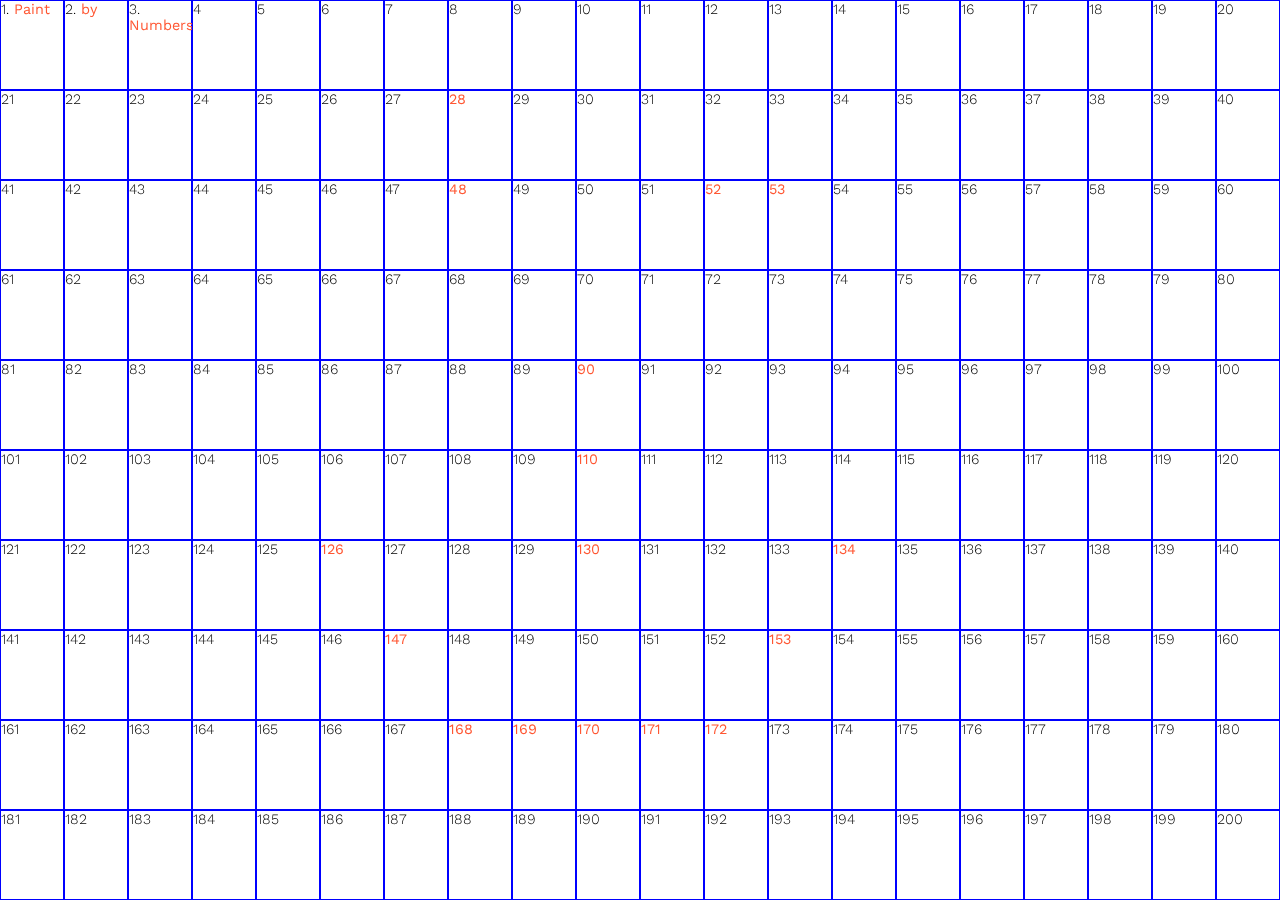
==== index.html @ 715ab025 "updated" ====
<!DOCTYPE html>
<html>
<head>
  <title>Paint by Numbers</title>
   <link rel="stylesheet" href="assignment2-stylesheet-new.css">

  <link rel="preconnect" href="https://fonts.gstatic.com">
<link href="https://fonts.googleapis.com/css2?family=Work+Sans:wght@300;400&display=swap" rel="stylesheet">
        <meta charset="utf-8">
        <meta http-equiv="X-UA-Compatible" content="IE=edge">
        <title>bookshelf</title>
        <meta name="description" content="">
        <meta name="viewport" content="width=device-width, initial-scale=1">
  <style>
    * {
      margin:0;
      padding:0;
      box-sizing:border-box;

    }

    #grid {
      display:grid;
      grid-template-columns: repeat(20, 1fr);
      position:fixed;
      max-width: 2000px;
      max-height: 1000px;

    }

    #grid div {
      border:1px solid blue;
      width:5vw;
      height:10vh;
      
    }

    
  </style>
</head>
<body>

  <div id="grid">
    <div>1. <b>Paint</b></div>
    <div>2. <b>by</b></div>
    <div>3. <b>Numbers</b></div>
    <div>4</div>
    <div>5</div>
    <div>6</div>
    <div>7</div>
    <div>8</div>
    <div>9</div>
    <div>10</div>
    <div>11</div>
    <div>12</div>
    <div>13</div>
    <div>14</div>
    <div>15</div>
    <div>16</div>
    <div>17</div>
    <div>18</div>
    <div>19</div>
    <div>20</div>

    <div>21</div>
    <div>22</div>
    <div>23</div>
    <div>24</div>
    <div>25</div>
    <div>26</div>
    <div>27</div>
    <div id="ChangeColour" onclick="ChangeColour()"><b>28</b></div>
    <div>29</div>
    <div>30</div>
    <div>31</div>
    <div>32</div>
    <div>33</div>
    <div>34</div>
    <div>35</div>
    <div>36</div>
    <div>37</div>
    <div>38</div>
    <div>39</div>
    <div>40</div>

    <div>41</div>
    <div>42</div>
    <div>43</div>
    <div>44</div>
    <div>45</div>
    <div>46</div>
    <div>47</div>
    <div id="ChangeColour1" onclick="ChangeColour1()"><b>48</b></div>
    <div>49</div>
    <div>50</div>
    <div>51</div>
    <div id="ChangeColour2" onclick="ChangeColour2()"><b>52</b></div>
    <div id="ChangeColour3" onclick="ChangeColour3()"><b>53</b></div>
    <div>54</div>
    <div>55</div>
    <div>56</div>
    <div>57</div>
    <div>58</div>
    <div>59</div>
    <div>60</div>

    <div>61</div>
    <div>62</div>
    <div>63</div>
    <div>64</div>
    <div>65</div>
    <div>66</div>
    <div>67</div>
    <div>68</div>
    <div>69</div>
    <div>70</div>
    <div>71</div>
    <div>72</div>
    <div>73</div>
    <div>74</div>
    <div>75</div>
    <div>76</div>
    <div>77</div>
    <div>78</div>
    <div>79</div>
    <div>80</div>

    <div>81</div>
    <div>82</div>
    <div>83</div>
    <div>84</div>
    <div>85</div>
    <div>86</div>
    <div>87</div>
    <div>88</div>
    <div>89</div>
    <div id="ChangeColour4" onclick="ChangeColour4()"><b>90</b></div>
    <div>91</div>
    <div>92</div>
    <div>93</div>
    <div>94</div>
    <div>95</div>
    <div>96</div>
    <div>97</div>
    <div>98</div>
    <div>99</div>
    <div>100</div>

    <div>101</div>
    <div>102</div>
    <div>103</div>
    <div>104</div>
    <div>105</div>
    <div>106</div>
    <div>107</div>
    <div>108</div>
    <div>109</div>
    <div id="ChangeColour5" onclick="ChangeColour5()"><b>110</b></div>
    <div>111</div>
    <div>112</div>
    <div>113</div>
    <div>114</div>
    <div>115</div>
    <div>116</div>
    <div>117</div>
    <div>118</div>
    <div>119</div>
    <div>120</div>

    <div>121</div>
    <div>122</div>
    <div>123</div>
    <div>124</div>
    <div>125</div>
    <div id="ChangeColour6" onclick="ChangeColour6()"><b>126</b></div>
    <div>127</div>
    <div>128</div>
    <div>129</div>
    <div id="ChangeColour7" onclick="ChangeColour7()"><b>130</b></div>
    <div>131</div>
    <div>132</div>
    <div>133</div>
    <div id="ChangeColour8" onclick="ChangeColour8()"><b>134</b></div>
    <div>135</div>
    <div>136</div>
    <div>137</div>
    <div>138</div>
    <div>139</div>
    <div>140</div>

    <div>141</div>
    <div>142</div>
    <div>143</div>
    <div>144</div>
    <div>145</div>
    <div>146</div>
    <div id="ChangeColour9" onclick="ChangeColour9()"><b>147</b></div>
    <div>148</div>
    <div>149</div>
    <div>150</div>
    <div>151</div>
    <div>152</div>
    <div id="ChangeColour10" onclick="ChangeColour10()"><b>153</b></div>
    <div>154</div>
    <div>155</div>
    <div>156</div>
    <div>157</div>
    <div>158</div>
    <div>159</div>
    <div>160</div>

    <div>161</div>
    <div>162</div>
    <div>163</div>
    <div>164</div>
    <div>165</div>
    <div>166</div>
    <div>167</div>
    <div id="ChangeColour11" onclick="ChangeColour11()"><b>168</b></div>
    <div id="ChangeColour12" onclick="ChangeColour12()"><b>169</b></div>
    <div id="ChangeColour13" onclick="ChangeColour13()"><b>170</b></div>
    <div id="ChangeColour14" onclick="ChangeColour14()"><b>171</b></div>
    <div id="ChangeColour15" onclick="ChangeColour15()"><b>172</b></div>
    <div>173</div>
    <div>174</div>
    <div>175</div>
    <div>176</div>
    <div>177</div>
    <div>178</div>
    <div>179</div>
    <div>180</div>

    <div>181</div>
    <div>182</div>
    <div>183</div>
    <div>184</div>
    <div>185</div>
    <div>186</div>
    <div>187</div>
    <div>188</div>
    <div>189</div>
    <div>190</div>
    <div>191</div>
    <div>192</div>
    <div>193</div>
    <div>194</div>
    <div>195</div>
    <div>196</div>
    <div>197</div>
    <div>198</div>
    <div>199</div>
    <div>200</div>
    


  </div>

</body>
<script type="text/javascript" src="assignment2.js"></script>
</html>
---- assignment2-stylesheet-new.css ----
/*


body
p
h2
h3
img
a


font size: px, %, vw, vh, em, rem, in, cm
*/


@import url('https://fonts.googleapis.com/css2?family=Work+Sans:wght@300;400&display=swap');
a,
a:visited {
	color:pink;
	font-family: "Times New Roman";
	font-size:1.2em;
}

a:hover {
	color:yellow;
}
body {
	background:white;
	color: black;
	font-family: 'Work Sans', sans-serif;
	font-size: 0.9rem;
	font-weight: 300;
}


p{
	color:black;
	padding: 5px;
}

b {
	color:#FF5733;
	
}



div {
	width: 50px;
	height: 50px;
	background: white;
}

#ChangeColour:hover {
	background-color: #FF5733;
}

#ChangeColour1:hover {
	background-color: #FF5733;
}

#ChangeColour2:hover {
	background-color: #FF5733;
}

#ChangeColour3:hover {
	background-color: #FF5733;
}

#ChangeColour4:hover {
	background-color: #FF5733;
}

#ChangeColour5:hover {
	background-color: #FF5733;
}

#ChangeColour6:hover {
	background-color: #FF5733;
}
#ChangeColour7:hover {
	background-color: #FF5733;
}
#ChangeColour8:hover {
	background-color: #FF5733;
}
#ChangeColour9:hover {
	background-color: #FF5733;
}
#ChangeColour10:hover {
	background-color: #FF5733;
}

#ChangeColour11:hover {
	background-color: #FF5733;
}

#ChangeColour12:hover {
	background-color: #FF5733;
}

#ChangeColour13:hover {
	background-color: #FF5733;
}

#ChangeColour14:hover {
	background-color: #FF5733;
}

#ChangeColour15:hover {
	background-color: #FF5733;
}
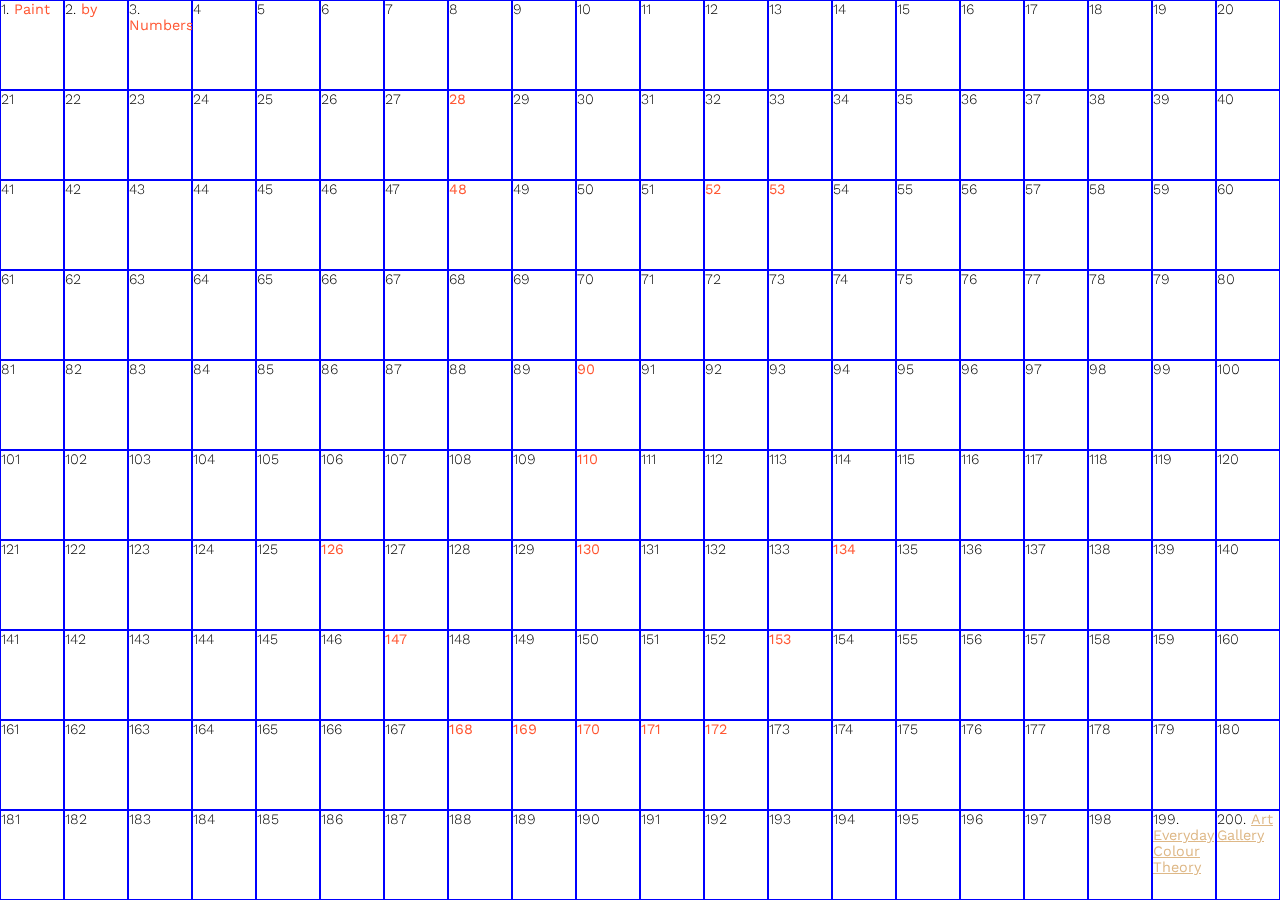
==== commit 64cb5b9d: "final" ====
--- a/index.html
+++ b/index.html
@@ -248,8 +248,8 @@
     <div>196</div>
     <div>197</div>
     <div>198</div>
-    <div>199</div>
-    <div>200</div>
+    <div>199. <b><a href="https://sissichen108.github.io/GD2-003/bookshelf-new.html">Everyday Colour Theory</a></b></div>
+    <div>200. <b><a href="https://sissichen108.github.io/GD2-003/artgallery.html">Art Gallery</a></b></div>
     
 
 
--- a/assignment2-stylesheet-new.css
+++ b/assignment2-stylesheet-new.css
@@ -1,30 +1,9 @@
+@import url('https://fonts.googleapis.com/css2?family=Work+Sans:wght@300;400&display=swap');
 
-/*
-
-
-body
-p
-h2
-h3
-img
-a
-
-
-font size: px, %, vw, vh, em, rem, in, cm
-*/
-
-
-@import url('https://fonts.googleapis.com/css2?family=Work+Sans:wght@300;400&display=swap');
-a,
 a:visited {
-	color:pink;
-	font-family: "Times New Roman";
-	font-size:1.2em;
+	color: #8181F7;
 }
 
-a:hover {
-	color:yellow;
-}
 body {
 	background:white;
 	color: black;
@@ -42,6 +21,10 @@
 b {
 	color:#FF5733;
 	
+}
+
+a:link {
+	color: #DEB887;
 }
 
 
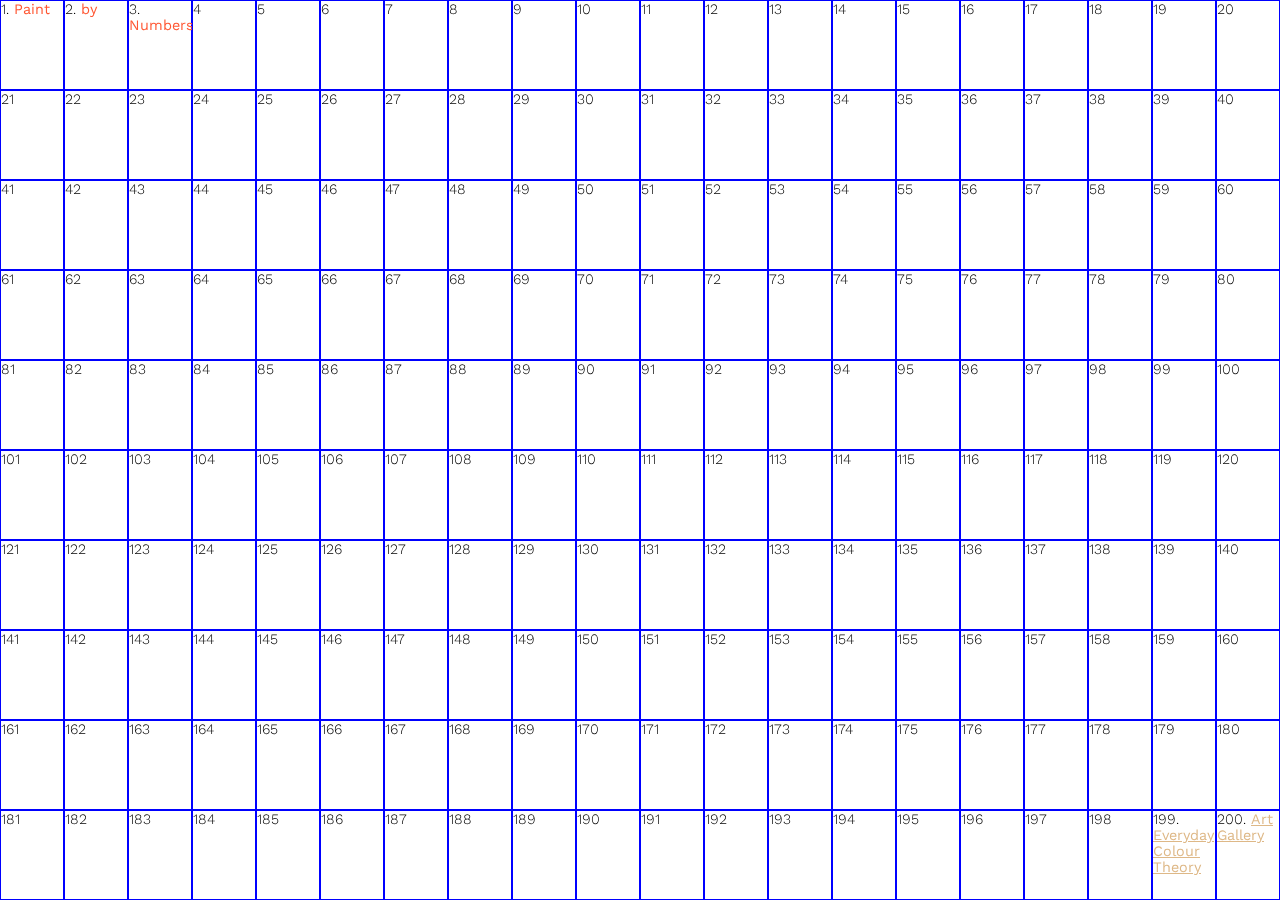
==== commit 72e0b884: "final" ====
--- a/index.html
+++ b/index.html
@@ -44,212 +44,212 @@
     <div>1. <b>Paint</b></div>
     <div>2. <b>by</b></div>
     <div>3. <b>Numbers</b></div>
-    <div>4</div>
-    <div>5</div>
-    <div>6</div>
-    <div>7</div>
-    <div>8</div>
-    <div>9</div>
-    <div>10</div>
-    <div>11</div>
-    <div>12</div>
-    <div>13</div>
-    <div>14</div>
-    <div>15</div>
-    <div>16</div>
-    <div>17</div>
-    <div>18</div>
-    <div>19</div>
-    <div>20</div>
-
-    <div>21</div>
-    <div>22</div>
-    <div>23</div>
-    <div>24</div>
-    <div>25</div>
-    <div>26</div>
-    <div>27</div>
-    <div id="ChangeColour" onclick="ChangeColour()"><b>28</b></div>
-    <div>29</div>
-    <div>30</div>
-    <div>31</div>
-    <div>32</div>
-    <div>33</div>
-    <div>34</div>
-    <div>35</div>
-    <div>36</div>
-    <div>37</div>
-    <div>38</div>
-    <div>39</div>
-    <div>40</div>
-
-    <div>41</div>
-    <div>42</div>
-    <div>43</div>
-    <div>44</div>
-    <div>45</div>
-    <div>46</div>
-    <div>47</div>
-    <div id="ChangeColour1" onclick="ChangeColour1()"><b>48</b></div>
-    <div>49</div>
-    <div>50</div>
-    <div>51</div>
-    <div id="ChangeColour2" onclick="ChangeColour2()"><b>52</b></div>
-    <div id="ChangeColour3" onclick="ChangeColour3()"><b>53</b></div>
-    <div>54</div>
-    <div>55</div>
-    <div>56</div>
-    <div>57</div>
-    <div>58</div>
-    <div>59</div>
-    <div>60</div>
-
-    <div>61</div>
-    <div>62</div>
-    <div>63</div>
-    <div>64</div>
-    <div>65</div>
-    <div>66</div>
-    <div>67</div>
-    <div>68</div>
-    <div>69</div>
-    <div>70</div>
-    <div>71</div>
-    <div>72</div>
-    <div>73</div>
-    <div>74</div>
-    <div>75</div>
-    <div>76</div>
-    <div>77</div>
-    <div>78</div>
-    <div>79</div>
-    <div>80</div>
-
-    <div>81</div>
-    <div>82</div>
-    <div>83</div>
-    <div>84</div>
-    <div>85</div>
-    <div>86</div>
-    <div>87</div>
-    <div>88</div>
-    <div>89</div>
-    <div id="ChangeColour4" onclick="ChangeColour4()"><b>90</b></div>
-    <div>91</div>
-    <div>92</div>
-    <div>93</div>
-    <div>94</div>
-    <div>95</div>
-    <div>96</div>
-    <div>97</div>
-    <div>98</div>
-    <div>99</div>
-    <div>100</div>
-
-    <div>101</div>
-    <div>102</div>
-    <div>103</div>
-    <div>104</div>
-    <div>105</div>
-    <div>106</div>
-    <div>107</div>
-    <div>108</div>
-    <div>109</div>
-    <div id="ChangeColour5" onclick="ChangeColour5()"><b>110</b></div>
-    <div>111</div>
-    <div>112</div>
-    <div>113</div>
-    <div>114</div>
-    <div>115</div>
-    <div>116</div>
-    <div>117</div>
-    <div>118</div>
-    <div>119</div>
-    <div>120</div>
-
-    <div>121</div>
-    <div>122</div>
-    <div>123</div>
-    <div>124</div>
-    <div>125</div>
-    <div id="ChangeColour6" onclick="ChangeColour6()"><b>126</b></div>
-    <div>127</div>
-    <div>128</div>
-    <div>129</div>
-    <div id="ChangeColour7" onclick="ChangeColour7()"><b>130</b></div>
-    <div>131</div>
-    <div>132</div>
-    <div>133</div>
-    <div id="ChangeColour8" onclick="ChangeColour8()"><b>134</b></div>
-    <div>135</div>
-    <div>136</div>
-    <div>137</div>
-    <div>138</div>
-    <div>139</div>
-    <div>140</div>
-
-    <div>141</div>
-    <div>142</div>
-    <div>143</div>
-    <div>144</div>
-    <div>145</div>
-    <div>146</div>
-    <div id="ChangeColour9" onclick="ChangeColour9()"><b>147</b></div>
-    <div>148</div>
-    <div>149</div>
-    <div>150</div>
-    <div>151</div>
-    <div>152</div>
-    <div id="ChangeColour10" onclick="ChangeColour10()"><b>153</b></div>
-    <div>154</div>
-    <div>155</div>
-    <div>156</div>
-    <div>157</div>
-    <div>158</div>
-    <div>159</div>
-    <div>160</div>
-
-    <div>161</div>
-    <div>162</div>
-    <div>163</div>
-    <div>164</div>
-    <div>165</div>
-    <div>166</div>
-    <div>167</div>
-    <div id="ChangeColour11" onclick="ChangeColour11()"><b>168</b></div>
-    <div id="ChangeColour12" onclick="ChangeColour12()"><b>169</b></div>
-    <div id="ChangeColour13" onclick="ChangeColour13()"><b>170</b></div>
-    <div id="ChangeColour14" onclick="ChangeColour14()"><b>171</b></div>
-    <div id="ChangeColour15" onclick="ChangeColour15()"><b>172</b></div>
-    <div>173</div>
-    <div>174</div>
-    <div>175</div>
-    <div>176</div>
-    <div>177</div>
-    <div>178</div>
-    <div>179</div>
-    <div>180</div>
-
-    <div>181</div>
-    <div>182</div>
-    <div>183</div>
-    <div>184</div>
-    <div>185</div>
-    <div>186</div>
-    <div>187</div>
-    <div>188</div>
-    <div>189</div>
-    <div>190</div>
-    <div>191</div>
-    <div>192</div>
-    <div>193</div>
-    <div>194</div>
-    <div>195</div>
-    <div>196</div>
-    <div>197</div>
-    <div>198</div>
+    <div id="ChangeColour4" onclick="ChangeColour4()">4</div>
+    <div id="ChangeColour5" onclick="ChangeColour5()">5</div>
+    <div id="ChangeColour6" onclick="ChangeColour6()">6</div>
+    <div id="ChangeColour7" onclick="ChangeColour7()">7</div>
+    <div id="ChangeColour8" onclick="ChangeColour8()">8</div>
+    <div id="ChangeColour9" onclick="ChangeColour9()">9</div>
+    <div id="ChangeColour10" onclick="ChangeColour10()">10</div>
+    <div id="ChangeColour11" onclick="ChangeColour11()">11</div>
+    <div id="ChangeColour12" onclick="ChangeColour12()">12</div>
+    <div id="ChangeColour13" onclick="ChangeColour13()">13</div>
+    <div id="ChangeColour14" onclick="ChangeColour14()">14</div>
+    <div id="ChangeColour15" onclick="ChangeColour15()">15</div>
+    <div id="ChangeColour16" onclick="ChangeColour16()">16</div>
+    <div id="ChangeColour17" onclick="ChangeColour17()">17</div>
+    <div id="ChangeColour18" onclick="ChangeColour18()">18</div>
+    <div id="ChangeColour19" onclick="ChangeColour19()">19</div>
+    <div id="ChangeColour20" onclick="ChangeColour20()">20</div>
+
+    <div id="ChangeColour21" onclick="ChangeColour21()">21</div>
+    <div id="ChangeColour22" onclick="ChangeColour22()">22</div>
+    <div id="ChangeColour23" onclick="ChangeColour23()">23</div>
+    <div id="ChangeColour24" onclick="ChangeColour24()">24</div>
+    <div id="ChangeColour25" onclick="ChangeColour25()">25</div>
+    <div id="ChangeColour26" onclick="ChangeColour26()">26</div>
+    <div id="ChangeColour27" onclick="ChangeColour27()">27</div>
+    <div id="ChangeColour28" onclick="ChangeColour28()">28</div>
+    <div id="ChangeColour29" onclick="ChangeColour29()">29</div>
+    <div id="ChangeColour30" onclick="ChangeColour30()">30</div>
+    <div id="ChangeColour31" onclick="ChangeColour31()">31</div>
+    <div id="ChangeColour32" onclick="ChangeColour32()">32</div>
+    <div id="ChangeColour33" onclick="ChangeColour33()">33</div>
+    <div id="ChangeColour34" onclick="ChangeColour34()">34</div>
+    <div id="ChangeColour35" onclick="ChangeColour35()">35</div>
+    <div id="ChangeColour36" onclick="ChangeColour36()">36</div>
+    <div id="ChangeColour37" onclick="ChangeColour37()">37</div>
+    <div id="ChangeColour38" onclick="ChangeColour38()">38</div>
+    <div id="ChangeColour39" onclick="ChangeColour39()">39</div>
+    <div id="ChangeColour40" onclick="ChangeColour40()">40</div>
+
+    <div id="ChangeColour41" onclick="ChangeColour41()">41</div>
+    <div id="ChangeColour42" onclick="ChangeColour42()">42</div>
+    <div id="ChangeColour43" onclick="ChangeColour43()">43</div>
+    <div id="ChangeColour44" onclick="ChangeColour44()">44</div>
+    <div id="ChangeColour45" onclick="ChangeColour45()">45</div>
+    <div id="ChangeColour46" onclick="ChangeColour46()">46</div>
+    <div id="ChangeColour47" onclick="ChangeColour47()">47</div>
+    <div id="ChangeColour48" onclick="ChangeColour48()">48</div>
+    <div id="ChangeColour49" onclick="ChangeColour49()">49</div>
+    <div id="ChangeColour50" onclick="ChangeColour50()">50</div>
+    <div id="ChangeColour51" onclick="ChangeColour51()">51</div>
+    <div id="ChangeColour52" onclick="ChangeColour52()">52</div>
+    <div id="ChangeColour53" onclick="ChangeColour53()">53</div>
+    <div id="ChangeColour54" onclick="ChangeColour54()">54</div>
+    <div id="ChangeColour55" onclick="ChangeColour55()">55</div>
+    <div id="ChangeColour56" onclick="ChangeColour56()">56</div>
+    <div id="ChangeColour57" onclick="ChangeColour57()">57</div>
+    <div id="ChangeColour58" onclick="ChangeColour58()">58</div>
+    <div id="ChangeColour59" onclick="ChangeColour59()">59</div>
+    <div id="ChangeColour60" onclick="ChangeColour60()">60</div>
+
+    <div id="ChangeColour61" onclick="ChangeColour61()">61</div>
+    <div id="ChangeColour62" onclick="ChangeColour62()">62</div>
+    <div id="ChangeColour63" onclick="ChangeColour63()">63</div>
+    <div id="ChangeColour64" onclick="ChangeColour64()">64</div>
+    <div id="ChangeColour65" onclick="ChangeColour65()">65</div>
+    <div id="ChangeColour66" onclick="ChangeColour66()">66</div>
+    <div id="ChangeColour67" onclick="ChangeColour67()">67</div>
+    <div id="ChangeColour68" onclick="ChangeColour68()">68</div>
+    <div id="ChangeColour69" onclick="ChangeColour69()">69</div>
+    <div id="ChangeColour70" onclick="ChangeColour70()">70</div>
+    <div id="ChangeColour71" onclick="ChangeColour71()">71</div>
+    <div id="ChangeColour72" onclick="ChangeColour72()">72</div>
+    <div id="ChangeColour73" onclick="ChangeColour73()">73</div>
+    <div id="ChangeColour74" onclick="ChangeColour74()">74</div>
+    <div id="ChangeColour75" onclick="ChangeColour75()">75</div>
+    <div id="ChangeColour76" onclick="ChangeColour76()">76</div>
+    <div id="ChangeColour77" onclick="ChangeColour77()">77</div>
+    <div id="ChangeColour78" onclick="ChangeColour78()">78</div>
+    <div id="ChangeColour79" onclick="ChangeColour79()">79</div>
+    <div id="ChangeColour80" onclick="ChangeColour80()">80</div>
+
+    <div id="ChangeColour81" onclick="ChangeColour81()">81</div>
+    <div id="ChangeColour82" onclick="ChangeColour82()">82</div>
+    <div id="ChangeColour83" onclick="ChangeColour83()">83</div>
+    <div id="ChangeColour84" onclick="ChangeColour84()">84</div>
+    <div id="ChangeColour85" onclick="ChangeColour85()">85</div>
+    <div id="ChangeColour86" onclick="ChangeColour86()">86</div>
+    <div id="ChangeColour87" onclick="ChangeColour87()">87</div>
+    <div id="ChangeColour88" onclick="ChangeColour88()">88</div>
+    <div id="ChangeColour89" onclick="ChangeColour89()">89</div>
+    <div id="ChangeColour90" onclick="ChangeColour90()">90</div>
+    <div id="ChangeColour91" onclick="ChangeColour91()">91</div>
+    <div id="ChangeColour92" onclick="ChangeColour92()">92</div>
+    <div id="ChangeColour93" onclick="ChangeColour93()">93</div>
+    <div id="ChangeColour94" onclick="ChangeColour94()">94</div>
+    <div id="ChangeColour95" onclick="ChangeColour95()">95</div>
+    <div id="ChangeColour96" onclick="ChangeColour96()">96</div>
+    <div id="ChangeColour97" onclick="ChangeColour97()">97</div>
+    <div id="ChangeColour98" onclick="ChangeColour98()">98</div>
+    <div id="ChangeColour99" onclick="ChangeColour99()">99</div>
+    <div id="ChangeColour100" onclick="ChangeColour100()">100</div>
+
+    <div id="ChangeColour101" onclick="ChangeColour101()">101</div>
+    <div id="ChangeColour102" onclick="ChangeColour102()">102</div>
+    <div id="ChangeColour103" onclick="ChangeColour103()">103</div>
+    <div id="ChangeColour104" onclick="ChangeColour104()">104</div>
+    <div id="ChangeColour105" onclick="ChangeColour105()">105</div>
+    <div id="ChangeColour106" onclick="ChangeColour106()">106</div>
+    <div id="ChangeColour107" onclick="ChangeColour107()">107</div>
+    <div id="ChangeColour108" onclick="ChangeColour108()">108</div>
+    <div id="ChangeColour109" onclick="ChangeColour109()">109</div>
+    <div id="ChangeColour110" onclick="ChangeColour110()">110</div>
+    <div id="ChangeColour111" onclick="ChangeColour111()">111</div>
+    <div id="ChangeColour112" onclick="ChangeColour112()">112</div>
+    <div id="ChangeColour113" onclick="ChangeColour113()">113</div>
+    <div id="ChangeColour114" onclick="ChangeColour114()">114</div>
+    <div id="ChangeColour115" onclick="ChangeColour115()">115</div>
+    <div id="ChangeColour116" onclick="ChangeColour116()">116</div>
+    <div id="ChangeColour117" onclick="ChangeColour117()">117</div>
+    <div id="ChangeColour118" onclick="ChangeColour118()">118</div>
+    <div id="ChangeColour119" onclick="ChangeColour119()">119</div>
+    <div id="ChangeColour120" onclick="ChangeColour120()">120</div>
+
+    <div id="ChangeColour121" onclick="ChangeColour121()">121</div>
+    <div id="ChangeColour122" onclick="ChangeColour122()">122</div>
+    <div id="ChangeColour123" onclick="ChangeColour123()">123</div>
+    <div id="ChangeColour124" onclick="ChangeColour124()">124</div>
+    <div id="ChangeColour125" onclick="ChangeColour125()">125</div>
+    <div id="ChangeColour126" onclick="ChangeColour126()">126</div>
+    <div id="ChangeColour127" onclick="ChangeColour127()">127</div>
+    <div id="ChangeColour128" onclick="ChangeColour128()">128</div>
+    <div id="ChangeColour129" onclick="ChangeColour129()">129</div>
+    <div id="ChangeColour130" onclick="ChangeColour130()">130</div>
+    <div id="ChangeColour131" onclick="ChangeColour131()">131</div>
+    <div id="ChangeColour132" onclick="ChangeColour132()">132</div>
+    <div id="ChangeColour133" onclick="ChangeColour133()">133</div>
+    <div id="ChangeColour134" onclick="ChangeColour134()">134</div>
+    <div id="ChangeColour135" onclick="ChangeColour135()">135</div>
+    <div id="ChangeColour136" onclick="ChangeColour136()">136</div>
+    <div id="ChangeColour137" onclick="ChangeColour137()">137</div>
+    <div id="ChangeColour138" onclick="ChangeColour138()">138</div>
+    <div id="ChangeColour139" onclick="ChangeColour139()">139</div>
+    <div id="ChangeColour140" onclick="ChangeColour140()">140</div>
+
+    <div id="ChangeColour141" onclick="ChangeColour141()">141</div>
+    <div id="ChangeColour142" onclick="ChangeColour142()">142</div>
+    <div id="ChangeColour143" onclick="ChangeColour143()">143</div>
+    <div id="ChangeColour144" onclick="ChangeColour144()">144</div>
+    <div id="ChangeColour145" onclick="ChangeColour145()">145</div>
+    <div id="ChangeColour146" onclick="ChangeColour146()">146</div>
+    <div id="ChangeColour147" onclick="ChangeColour147()">147</div>
+    <div id="ChangeColour148" onclick="ChangeColour148()">148</div>
+    <div id="ChangeColour149" onclick="ChangeColour149()">149</div>
+    <div id="ChangeColour150" onclick="ChangeColour150()">150</div>
+    <div id="ChangeColour151" onclick="ChangeColour151()">151</div>
+    <div id="ChangeColour152" onclick="ChangeColour152()">152</div>
+    <div id="ChangeColour153" onclick="ChangeColour153()">153</div>
+    <div id="ChangeColour154" onclick="ChangeColour154()">154</div>
+    <div id="ChangeColour155" onclick="ChangeColour155()">155</div>
+    <div id="ChangeColour156" onclick="ChangeColour156()">156</div>
+    <div id="ChangeColour157" onclick="ChangeColour157()">157</div>
+    <div id="ChangeColour158" onclick="ChangeColour158()">158</div>
+    <div id="ChangeColour159" onclick="ChangeColour159()">159</div>
+    <div id="ChangeColour160" onclick="ChangeColour160()">160</div>
+
+    <div id="ChangeColour161" onclick="ChangeColour161()">161</div>
+    <div id="ChangeColour162" onclick="ChangeColour162()">162</div>
+    <div id="ChangeColour163" onclick="ChangeColour163()">163</div>
+    <div id="ChangeColour164" onclick="ChangeColour164()">164</div>
+    <div id="ChangeColour165" onclick="ChangeColour165()">165</div>
+    <div id="ChangeColour166" onclick="ChangeColour166()">166</div>
+    <div id="ChangeColour167" onclick="ChangeColour167()">167</div>
+    <div id="ChangeColour168" onclick="ChangeColour168()">168</div>
+    <div id="ChangeColour169" onclick="ChangeColour169()">169</div>
+    <div id="ChangeColour170" onclick="ChangeColour170()">170</div>
+    <div id="ChangeColour171" onclick="ChangeColour171()">171</div>
+    <div id="ChangeColour172" onclick="ChangeColour172()">172</div>
+    <div id="ChangeColour173" onclick="ChangeColour173()">173</div>
+    <div id="ChangeColour174" onclick="ChangeColour174()">174</div>
+    <div id="ChangeColour175" onclick="ChangeColour175()">175</div>
+    <div id="ChangeColour176" onclick="ChangeColour176()">176</div>
+    <div id="ChangeColour177" onclick="ChangeColour177()">177</div>
+    <div id="ChangeColour178" onclick="ChangeColour178()">178</div>
+    <div id="ChangeColour179" onclick="ChangeColour179()">179</div>
+    <div id="ChangeColour180" onclick="ChangeColour180()">180</div>
+
+    <div id="ChangeColour181" onclick="ChangeColour181()">181</div>
+    <div id="ChangeColour182" onclick="ChangeColour182()">182</div>
+    <div id="ChangeColour183" onclick="ChangeColour183()">183</div>
+    <div id="ChangeColour184" onclick="ChangeColour184()">184</div>
+    <div id="ChangeColour185" onclick="ChangeColour185()">185</div>
+    <div id="ChangeColour186" onclick="ChangeColour186()">186</div>
+    <div id="ChangeColour187" onclick="ChangeColour187()">187</div>
+    <div id="ChangeColour188" onclick="ChangeColour188()">188</div>
+    <div id="ChangeColour189" onclick="ChangeColour189()">189</div>
+    <div id="ChangeColour190" onclick="ChangeColour190()">190</div>
+    <div id="ChangeColour191" onclick="ChangeColour191()">191</div>
+    <div id="ChangeColour192" onclick="ChangeColour192()">192</div>
+    <div id="ChangeColour193" onclick="ChangeColour193()">193</div>
+    <div id="ChangeColour194" onclick="ChangeColour194()">194</div>
+    <div id="ChangeColour195" onclick="ChangeColour195()">195</div>
+    <div id="ChangeColour196" onclick="ChangeColour196()">196</div>
+    <div id="ChangeColour197" onclick="ChangeColour197()">197</div>
+    <div id="ChangeColour198" onclick="ChangeColour198()">198</div>
     <div>199. <b><a href="https://sissichen108.github.io/GD2-003/bookshelf-new.html">Everyday Colour Theory</a></b></div>
-    <div>200. <b><a href="https://sissichen108.github.io/GD2-003/artgallery.html">Art Gallery</a></b></div>
+    <div>200. <b><a href="https://sissichen108.github.io/GD2-003/artgallery.html">Art<br> Gallery</a></b></div>
     
 
 
@@ -257,4 +257,4 @@
 
 </body>
 <script type="text/javascript" src="assignment2.js"></script>
-</html>+</html>
--- a/assignment2-stylesheet-new.css
+++ b/assignment2-stylesheet-new.css
@@ -35,62 +35,784 @@
 	background: white;
 }
 
-#ChangeColour:hover {
-	background-color: #FF5733;
-}
-
-#ChangeColour1:hover {
-	background-color: #FF5733;
-}
-
-#ChangeColour2:hover {
-	background-color: #FF5733;
-}
-
-#ChangeColour3:hover {
-	background-color: #FF5733;
-}
-
 #ChangeColour4:hover {
-	background-color: #FF5733;
+	background-color: #1037c4;
 }
 
 #ChangeColour5:hover {
-	background-color: #FF5733;
+	background-color: #1037c4;
 }
 
 #ChangeColour6:hover {
-	background-color: #FF5733;
+	background-color: #1037c4;
 }
 #ChangeColour7:hover {
-	background-color: #FF5733;
+	background-color: #1037c4;
 }
 #ChangeColour8:hover {
-	background-color: #FF5733;
+	background-color: #1037c4;
 }
 #ChangeColour9:hover {
-	background-color: #FF5733;
+	background-color: #1037c4;
 }
 #ChangeColour10:hover {
-	background-color: #FF5733;
+	background-color: #1037c4;
 }
 
 #ChangeColour11:hover {
-	background-color: #FF5733;
+	background-color: #1037c4;
 }
 
 #ChangeColour12:hover {
-	background-color: #FF5733;
+	background-color: #1037c4;
 }
 
 #ChangeColour13:hover {
-	background-color: #FF5733;
+	background-color: #1037c4;
 }
 
 #ChangeColour14:hover {
-	background-color: #FF5733;
+	background-color: #1037c4;
 }
 
 #ChangeColour15:hover {
-	background-color: #FF5733;
-}
+	background-color: #1037c4;
+}
+
+#ChangeColour16:hover {
+	background-color: #1037c4;
+}
+
+#ChangeColour17:hover {
+	background-color: #1037c4;
+}
+
+#ChangeColour18:hover {
+	background-color: #1037c4;
+}
+
+#ChangeColour19:hover {
+	background-color: #1037c4;
+}
+
+#ChangeColour20:hover {
+	background-color: #1037c4;
+}
+
+#ChangeColour21:hover {
+	background-color: #1037c4;
+}
+
+#ChangeColour22:hover {
+	background-color: #1037c4;
+}
+
+#ChangeColour23:hover {
+	background-color: #1037c4;
+}
+
+#ChangeColour24:hover {
+	background-color: #1037c4;
+}
+
+#ChangeColour25:hover {
+	background-color: #1037c4;
+}
+
+#ChangeColour26:hover {
+	background-color: #1037c4;
+}
+
+#ChangeColour27:hover {
+	background-color: #1037c4;
+}
+
+#ChangeColour28:hover {
+	background-color: #1037c4;
+}
+
+#ChangeColour29:hover {
+	background-color: #1037c4;
+}
+
+#ChangeColour30:hover {
+	background-color: #98b9ed;
+}
+
+#ChangeColour31:hover {
+	background-color: #98b9ed;
+}
+
+#ChangeColour32:hover {
+	background-color: #1037c4;
+}
+
+
+#ChangeColour33:hover {
+	background-color: #1037c4;
+}
+
+
+#ChangeColour34:hover {
+	background-color: #1037c4;
+}
+
+#ChangeColour35:hover {
+	background-color: #1037c4;
+}
+
+
+#ChangeColour36:hover {
+	background-color: #1037c4;
+}
+
+#ChangeColour37:hover {
+	background-color: #1037c4;
+}
+
+#ChangeColour38:hover {
+	background-color: #1037c4;
+}
+
+#ChangeColour39:hover {
+	background-color: #1037c4;
+}
+
+#ChangeColour40:hover {
+	background-color: #1037c4;
+}
+
+#ChangeColour41:hover {
+	background-color: #1037c4;
+}
+
+#ChangeColour42:hover {
+	background-color: #1037c4;
+}
+
+#ChangeColour43:hover {
+	background-color: #1037c4;
+}
+
+#ChangeColour44:hover {
+	background-color: #1037c4;
+}
+
+#ChangeColour45:hover {
+	background-color: #1037c4;
+}
+
+#ChangeColour46:hover {
+	background-color: #1037c4;
+}
+
+#ChangeColour47:hover {
+	background-color: #1037c4;
+}
+
+#ChangeColour48:hover {
+	background-color: #1037c4;
+}
+
+#ChangeColour49:hover {
+	background-color: #98b9ed;
+}
+
+#ChangeColour50:hover {
+	background-color: #98b9ed;
+}
+
+#ChangeColour51:hover {
+	background-color: #98b9ed;
+}
+
+#ChangeColour52:hover {
+	background-color: #98b9ed;
+}
+
+#ChangeColour53:hover {
+	background-color: #1037c4;
+}
+
+#ChangeColour54:hover {
+	background-color: #1037c4;
+}
+
+#ChangeColour55:hover {
+	background-color: #1037c4;
+}
+
+#ChangeColour56:hover {
+	background-color: #1037c4;
+}
+
+#ChangeColour57:hover {
+	background-color: #1037c4;
+}
+
+#ChangeColour58:hover {
+	background-color: #1037c4;
+}
+
+#ChangeColour59:hover {
+	background-color: #1037c4;
+}
+
+#ChangeColour60:hover {
+	background-color: #1037c4;
+}
+
+#ChangeColour61:hover {
+	background-color: #1037c4;
+}
+
+#ChangeColour62:hover {
+	background-color: #84a2ce;
+
+}
+
+#ChangeColour63:hover {
+	background-color: #84a2ce;
+}
+
+#ChangeColour64:hover {
+	background-color: #1037c4;
+}
+
+#ChangeColour65:hover {
+	background-color: #1037c4;
+}
+
+#ChangeColour66:hover {
+	background-color: #1037c4;
+}
+
+#ChangeColour67:hover {
+	background-color: #1037c4;
+}
+
+#ChangeColour68:hover {
+	background-color: #98b9ed;
+}
+
+#ChangeColour69:hover {
+	background-color: #98b9ed;
+}
+
+#ChangeColour70:hover {
+	background-color: #98b9ed;
+}
+
+#ChangeColour71:hover {
+	background-color: #98b9ed;
+}
+
+#ChangeColour72:hover {
+	background-color: #6780a5;
+}
+
+#ChangeColour73:hover {
+	background-color: #98b9ed;
+}
+
+#ChangeColour74:hover {
+	background-color: #1037c4;
+}
+
+#ChangeColour75:hover {
+	background-color: #1037c4;
+}
+
+#ChangeColour76:hover {
+	background-color: #1037c4;
+}
+
+#ChangeColour77:hover {
+	background-color: #1037c4;
+}
+
+#ChangeColour78:hover {
+	background-color: #84a2ce;
+
+}
+
+#ChangeColour79:hover {
+	background-color: #84a2ce;
+}
+
+#ChangeColour80:hover {
+	background-color: #1037c4;
+}
+
+#ChangeColour81:hover {
+	background-color: #84a2ce;
+}
+
+#ChangeColour82:hover {
+	background-color: #84a2ce;
+}
+
+#ChangeColour83:hover {
+	background-color: #84a2ce;
+}
+
+#ChangeColour84:hover {
+	background-color: #84a2ce;
+}
+
+#ChangeColour85:hover {
+	background-color: #1037c4;
+}
+
+#ChangeColour86:hover {
+	background-color: #1037c4;
+}
+
+#ChangeColour87:hover {
+	background-color: #1037c4;
+}
+
+#ChangeColour88:hover {
+	background-color: #98b9ed;
+}
+
+#ChangeColour89:hover {
+	background-color: #6780a5;
+}
+
+#ChangeColour90:hover {
+	background-color: #98b9ed;
+}
+
+#ChangeColour91:hover {
+	background-color: #6780a5;
+}
+
+#ChangeColour92:hover {
+	background-color: #6780a5;
+}
+
+#ChangeColour93:hover {
+	background-color: #98b9ed;
+}
+
+#ChangeColour94:hover {
+	background-color: #1037c4;
+}
+
+#ChangeColour95:hover {
+	background-color: #1037c4;
+}
+
+#ChangeColour96:hover {
+	background-color: #1037c4;
+}
+
+#ChangeColour97:hover {
+	background-color: #84a2ce;
+}
+
+#ChangeColour98:hover {
+	background-color: #84a2ce;
+}
+
+#ChangeColour99:hover {
+	background-color: #84a2ce;
+}
+
+#ChangeColour100:hover {
+	background-color: #84a2ce;
+}
+
+#ChangeColour101:hover {
+	background-color: #405266;
+}
+
+#ChangeColour102:hover {
+	background-color: #84a2ce;
+}
+
+#ChangeColour103:hover {
+	background-color: #405266;
+}
+
+#ChangeColour104:hover {
+	background-color: #405266;
+}
+
+#ChangeColour105:hover {
+	background-color: #84a2ce;
+}
+
+#ChangeColour106:hover {
+	background-color: #1037c4;
+}
+
+#ChangeColour107:hover {
+	background-color: #98b9ed;
+}
+
+#ChangeColour108:hover {
+	background-color: #6780a5;
+}
+
+#ChangeColour109:hover {
+	background-color: #98b9ed;
+}
+
+#ChangeColour110:hover {
+	background-color: #6780a5;
+}
+
+
+#ChangeColour111:hover {
+	background-color: #6780a5;
+}
+
+
+#ChangeColour112:hover {
+	background-color: #6780a5;
+}
+
+
+#ChangeColour113:hover {
+	background-color: #6780a5;
+}
+
+#ChangeColour114:hover {
+	background-color: #98b9ed;
+}
+
+#ChangeColour115:hover {
+	background-color: #1037c4;
+}
+
+
+#ChangeColour116:hover {
+	background-color: #84a2ce;
+}
+
+#ChangeColour117:hover {
+	background-color: #405266;
+}
+
+#ChangeColour118:hover {
+	background-color: #405266;
+}
+
+#ChangeColour119:hover {
+	background-color: #84a2ce;
+}
+
+#ChangeColour120:hover {
+	background-color: #405266;
+}
+
+#ChangeColour121:hover {
+	background-color: #84a2ce;
+}
+
+#ChangeColour121:hover {
+	background-color: #405266;
+}
+
+#ChangeColour123:hover {
+	background-color: #405266;
+}
+
+#ChangeColour124:hover {
+	background-color: #405266;
+}
+
+#ChangeColour125:hover {
+	background-color: #405266;
+}
+
+#ChangeColour126:hover {
+	background-color: #6780a5;
+}
+
+#ChangeColour127:hover {
+	background-color: #6780a5;
+}
+
+#ChangeColour128:hover {
+	background-color: #6780a5;
+}
+
+#ChangeColour129:hover {
+	background-color: #6780a5;
+}
+
+#ChangeColour130:hover {
+	background-color: #6780a5;
+}
+
+#ChangeColour131:hover {
+	background-color: #6780a5;
+}
+
+#ChangeColour132:hover {
+	background-color: #6780a5;
+}
+
+#ChangeColour133:hover {
+	background-color: #6780a5;
+}
+
+#ChangeColour134:hover {
+	background-color: #6780a5;
+}
+
+#ChangeColour135:hover {
+	background-color: #6780a5;
+}
+#ChangeColour136:hover {
+	background-color: #405266;
+}
+#ChangeColour137:hover {
+	background-color: #405266;
+}
+#ChangeColour138:hover {
+	background-color: #405266;
+}
+#ChangeColour139:hover {
+	background-color: #405266;
+}
+
+#ChangeColour140:hover {
+	background-color: #84a2ce;
+}
+
+#ChangeColour141:hover {
+	background-color: #405266;
+}
+
+
+#ChangeColour142:hover {
+	background-color: #405266;
+}
+
+#ChangeColour143:hover {
+	background-color: #405266;
+}
+
+#ChangeColour144:hover {
+	background-color: #405266;
+}
+
+#ChangeColour145:hover {
+	background-color: #6780a5;
+}
+
+#ChangeColour146:hover {
+	background-color: #6780a5;
+}
+
+#ChangeColour147:hover {
+	background-color: #6780a5;
+}
+
+#ChangeColour148:hover {
+	background-color: #6780a5;
+}
+
+#ChangeColour149:hover {
+	background-color: #6780a5;
+}
+
+#ChangeColour150:hover {
+	background-color: #6780a5;
+}
+
+#ChangeColour151:hover {
+	background-color: #6780a5;
+}
+
+#ChangeColour152:hover {
+	background-color: #6780a5;
+}
+
+#ChangeColour153:hover {
+	background-color: #6780a5;
+}
+
+#ChangeColour154:hover {
+	background-color: #6780a5;
+}
+
+#ChangeColour155:hover {
+	background-color: #6780a5;
+}
+
+#ChangeColour156:hover {
+	background-color: #6780a5;
+}
+
+#ChangeColour157:hover {
+	background-color: #405266;
+}
+
+#ChangeColour158:hover {
+	background-color: #405266;
+}
+
+#ChangeColour159:hover {
+	background-color: #405266;
+}
+
+#ChangeColour160:hover {
+	background-color: #405266;
+}
+
+#ChangeColour161:hover {
+	background-color: #70e576;
+}
+
+#ChangeColour162:hover {
+	background-color: #4bb755;
+}
+
+#ChangeColour163:hover {
+	background-color: #4bb755;
+}
+
+#ChangeColour164:hover {
+	background-color: #4bb755;
+}
+
+#ChangeColour165:hover {
+	background-color: #4bb755;
+}
+
+#ChangeColour166:hover {
+	background-color: #4bb755;
+}
+
+#ChangeColour167:hover {
+	background-color: #4bb755;
+}
+
+#ChangeColour168:hover {
+	background-color: #4bb755;
+}
+
+#ChangeColour169:hover {
+	background-color: #4bb755;
+}
+
+#ChangeColour170:hover {
+	background-color: #4bb755;
+}
+
+#ChangeColour171:hover {
+	background-color: #4bb755;
+}
+
+#ChangeColour172:hover {
+	background-color: #4bb755;
+}
+
+#ChangeColour173:hover {
+	background-color: #4bb755;
+}
+
+#ChangeColour174:hover {
+	background-color: #4bb755;
+}
+
+#ChangeColour175:hover {
+	background-color: #4bb755;
+}
+
+#ChangeColour176:hover {
+	background-color: #4bb755;
+}
+
+#ChangeColour177:hover {
+	background-color: #70e576;
+}
+
+#ChangeColour178:hover {
+	background-color: #4bb755;
+}
+
+#ChangeColour179:hover {
+	background-color: #4bb755;
+}
+
+#ChangeColour180:hover {
+	background-color: #4bb755;
+}
+
+#ChangeColour181:hover {
+	background-color: #4bb755;
+}
+
+#ChangeColour182:hover {
+	background-color: #4bb755;
+}
+
+#ChangeColour183:hover {
+	background-color: #4bb755;
+}
+
+#ChangeColour184:hover {
+	background-color: #4bb755;
+}
+
+#ChangeColour185:hover {
+	background-color: #70e576;
+}
+
+#ChangeColour186:hover {
+	background-color: #4bb755;
+}
+
+#ChangeColour187:hover {
+	background-color: #4bb755;
+}
+
+#ChangeColour188:hover {
+	background-color: #4bb755;
+}
+
+#ChangeColour189:hover {
+	background-color: #4bb755;
+}
+
+#ChangeColour190:hover {
+	background-color: #4bb755;
+}
+
+#ChangeColour191:hover {
+	background-color: #4bb755;
+}
+
+#ChangeColour192:hover {
+	background-color: #4bb755;
+}
+
+#ChangeColour193:hover {
+	background-color: #70e576;
+}
+
+#ChangeColour194:hover {
+	background-color: #4bb755;
+}
+
+#ChangeColour195:hover {
+	background-color: #4bb755;
+}
+
+#ChangeColour196:hover {
+	background-color: #4bb755;
+}
+
+#ChangeColour197:hover {
+	background-color: #4bb755;
+}
+
+#ChangeColour198:hover {
+	background-color: #4bb755;
+}
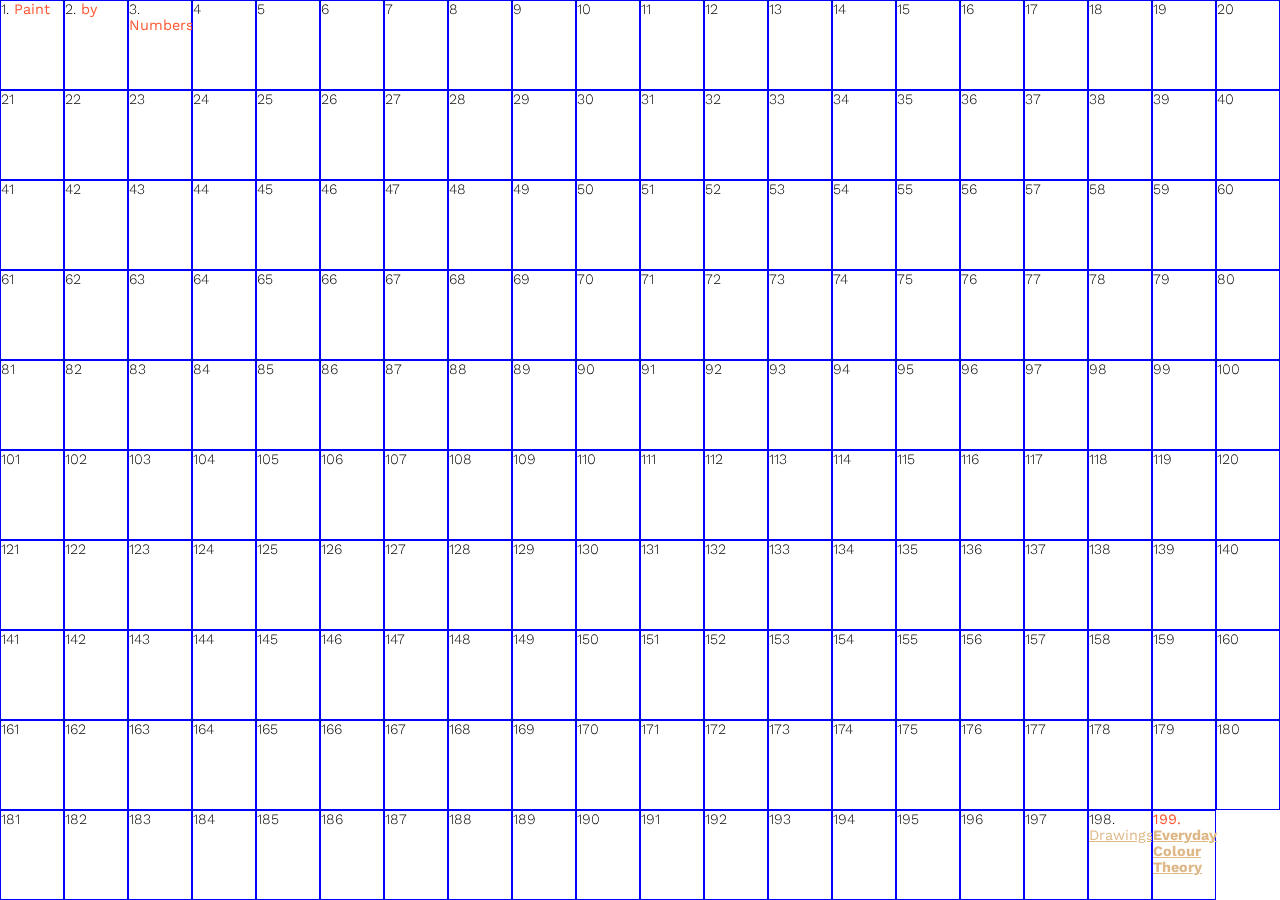
==== commit 82a59c94: "final" ====
--- a/index.html
+++ b/index.html
@@ -247,7 +247,7 @@
     <div id="ChangeColour195" onclick="ChangeColour195()">195</div>
     <div id="ChangeColour196" onclick="ChangeColour196()">196</div>
     <div id="ChangeColour197" onclick="ChangeColour197()">197</div>
-    <div id="ChangeColour198" onclick="ChangeColour198()">198</div>
+    <div>198. <b><a href="https://sissichen108.github.io/GD2-003/drawing1.html">Drawings</a></div>
     <div>199. <b><a href="https://sissichen108.github.io/GD2-003/bookshelf-new.html">Everyday Colour Theory</a></b></div>
     <div>200. <b><a href="https://sissichen108.github.io/GD2-003/artgallery.html">Art<br> Gallery</a></b></div>
     
--- a/assignment2-stylesheet-new.css
+++ b/assignment2-stylesheet-new.css
@@ -813,6 +813,4 @@
 	background-color: #4bb755;
 }
 
-#ChangeColour198:hover {
-	background-color: #4bb755;
-}
+
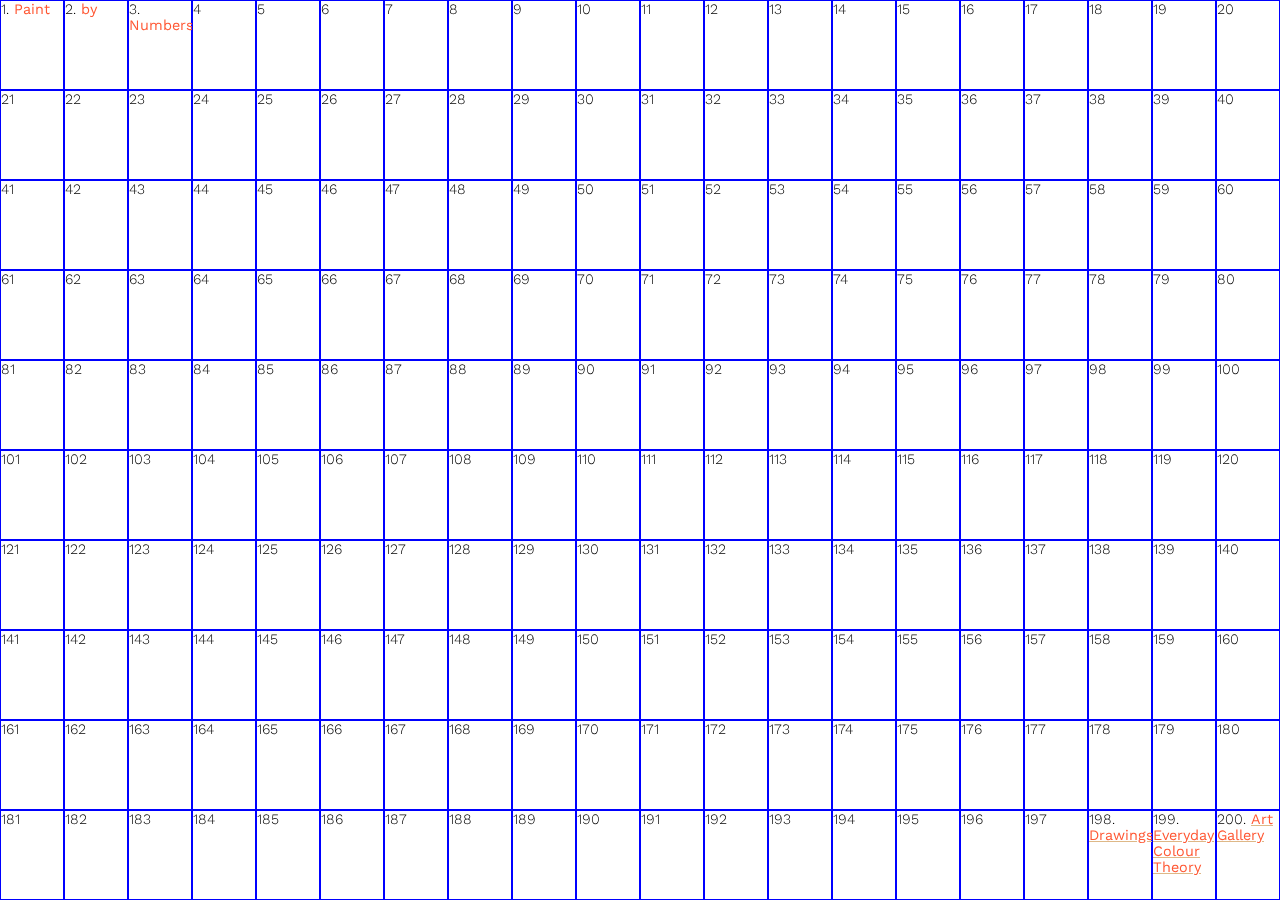
==== commit 058fc77a: "final" ====
--- a/index.html
+++ b/index.html
@@ -247,9 +247,9 @@
     <div id="ChangeColour195" onclick="ChangeColour195()">195</div>
     <div id="ChangeColour196" onclick="ChangeColour196()">196</div>
     <div id="ChangeColour197" onclick="ChangeColour197()">197</div>
-    <div>198. <b><a href="https://sissichen108.github.io/GD2-003/drawing1.html">Drawings</a></div>
-    <div>199. <b><a href="https://sissichen108.github.io/GD2-003/bookshelf-new.html">Everyday Colour Theory</a></b></div>
-    <div>200. <b><a href="https://sissichen108.github.io/GD2-003/artgallery.html">Art<br> Gallery</a></b></div>
+    <div>198. <a href="https://sissichen108.github.io/GD2-003/drawing1.html"><b>Drawings</b></a></div>
+    <div>199. <a href="https://sissichen108.github.io/GD2-003/bookshelf-new.html"><b>Everyday Colour Theory</b></a></div>
+    <div>200. <a href="https://sissichen108.github.io/GD2-003/artgallery.html"><b>Art Gallery</b></a></div>
     
 
 
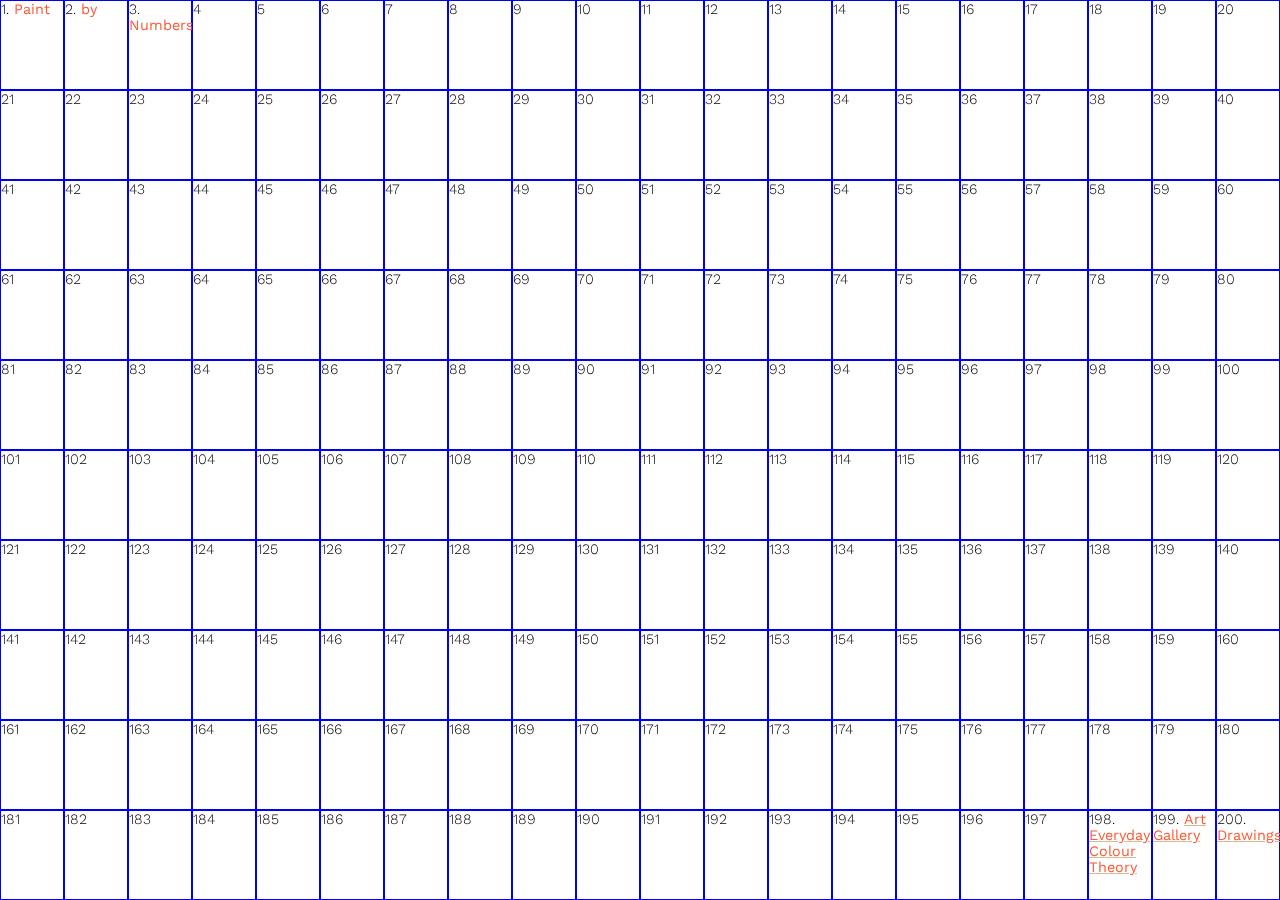
==== commit 7eb69ed9: "final" ====
--- a/index.html
+++ b/index.html
@@ -247,9 +247,11 @@
     <div id="ChangeColour195" onclick="ChangeColour195()">195</div>
     <div id="ChangeColour196" onclick="ChangeColour196()">196</div>
     <div id="ChangeColour197" onclick="ChangeColour197()">197</div>
-    <div>198. <a href="https://sissichen108.github.io/GD2-003/drawing1.html"><b>Drawings</b></a></div>
-    <div>199. <a href="https://sissichen108.github.io/GD2-003/bookshelf-new.html"><b>Everyday Colour Theory</b></a></div>
-    <div>200. <a href="https://sissichen108.github.io/GD2-003/artgallery.html"><b>Art Gallery</b></a></div>
+
+   
+    <div>198. <a href="https://sissichen108.github.io/GD2-003/bookshelf-new.html"><b>Everyday Colour Theory</b></a></div>
+    <div>199. <a href="https://sissichen108.github.io/GD2-003/artgallery.html"><b>Art Gallery</b></a></div>
+    <div>200. <a href="https://sissichen108.github.io/GD2-003/drawing1.html"><b>Drawings</b></a></div>
     
 
 
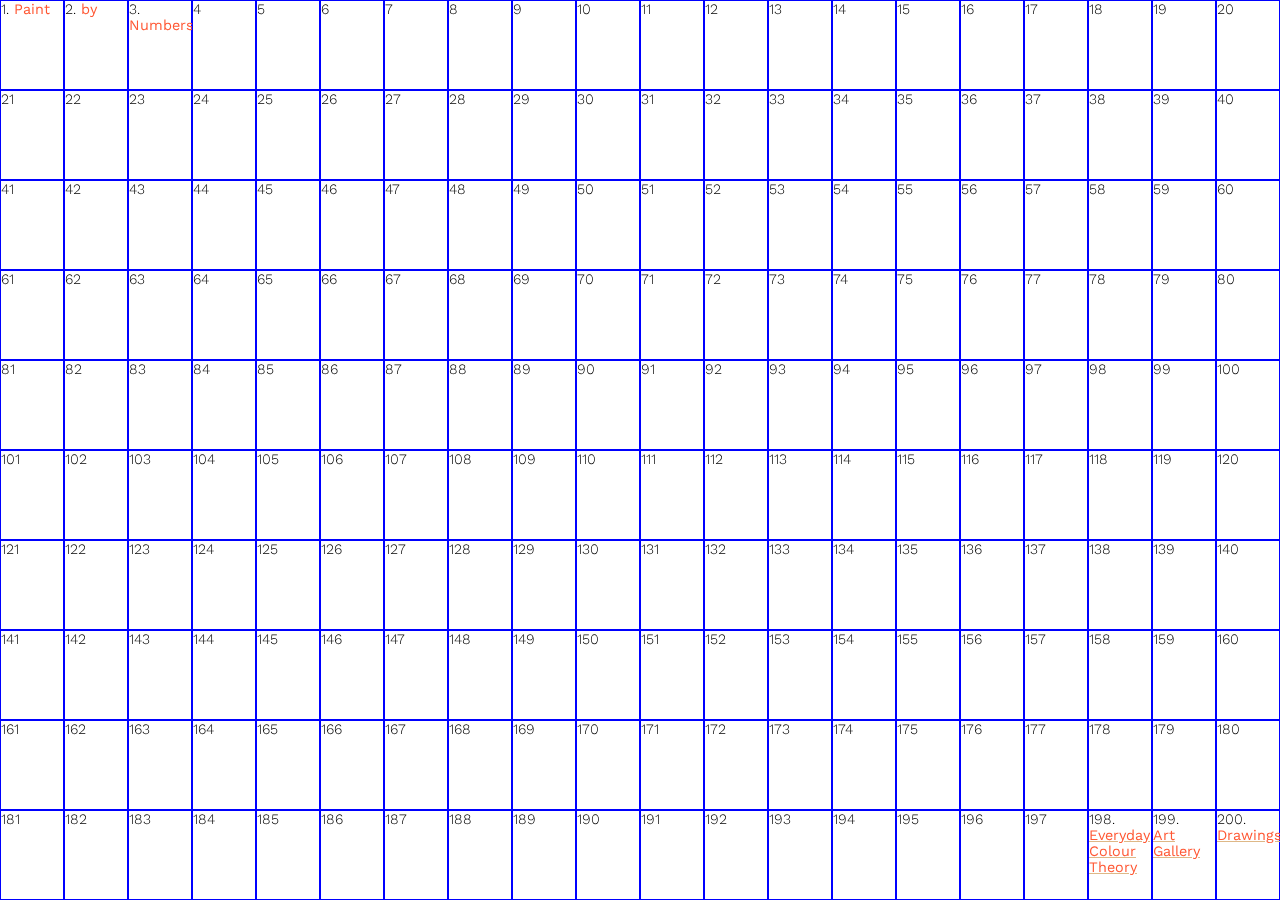
==== commit 4094941d: "Update index.html" ====
--- a/index.html
+++ b/index.html
@@ -250,7 +250,7 @@
 
    
     <div>198. <a href="https://sissichen108.github.io/GD2-003/bookshelf-new.html"><b>Everyday Colour Theory</b></a></div>
-    <div>199. <a href="https://sissichen108.github.io/GD2-003/artgallery.html"><b>Art Gallery</b></a></div>
+    <div>199. <a href="https://sissichen108.github.io/GD2-003/artgallery.html"><b><br>Art Gallery</b></a></div>
     <div>200. <a href="https://sissichen108.github.io/GD2-003/drawing1.html"><b>Drawings</b></a></div>
     
 
